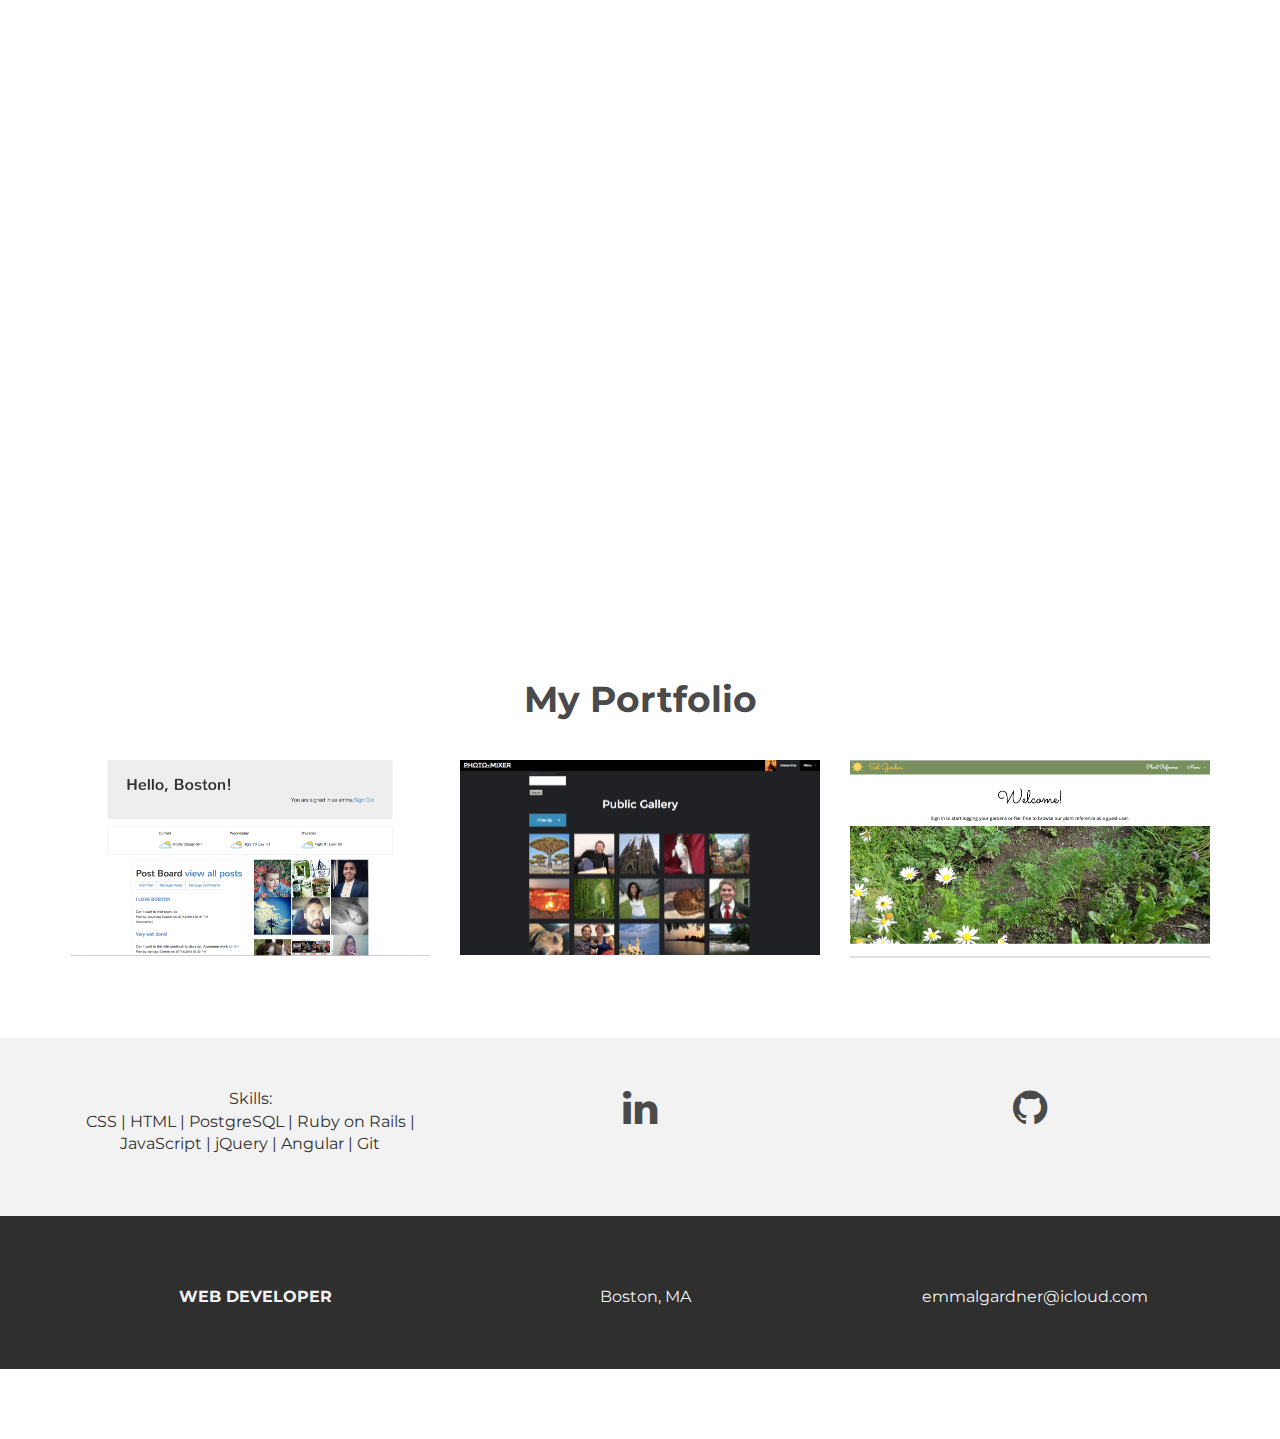
==== instant/theme/index.html @ 43eb584f "Using YoBootstrap theme- making changes to suit my portfolio site" ====
<!DOCTYPE html>
<html lang="en">
  <head>
    <meta charset="utf-8">
    <meta http-equiv="X-UA-Compatible" content="IE=edge">
    <meta name="viewport" content="width=device-width, initial-scale=1">
    <meta name="description" content="">
    <meta name="author" content="">
    <link rel="shortcut icon" href="assets/ico/favicon.ico">

    <title>Emma Gardner</title>

    <!-- Bootstrap core CSS -->
    <link href="assets/css/bootstrap.css" rel="stylesheet">

    <!-- Custom styles for this template -->
    <link href="assets/css/style.css" rel="stylesheet">
    <link href="assets/css/font-awesome.min.css" rel="stylesheet">

    <!-- Just for debugging purposes. Don't actually copy this line! -->
    <!--[if lt IE 9]><script src="../../assets/js/ie8-responsive-file-warning.js"></script><![endif]-->

    <!-- HTML5 shim and Respond.js IE8 support of HTML5 elements and media queries -->
    <!--[if lt IE 9]>
      <script src="https://oss.maxcdn.com/libs/html5shiv/3.7.0/html5shiv.js"></script>
      <script src="https://oss.maxcdn.com/libs/respond.js/1.4.2/respond.min.js"></script>
    <![endif]-->
  </head>

  <body>

    <!-- Static navbar
    <div class="navbar navbar-default navbar-fixed-top" role="navigation">
      <div class="container">
        <div class="navbar-header">
          <button type="button" class="navbar-toggle" data-toggle="collapse" data-target=".navbar-collapse">
            <span class="sr-only">Toggle navigation</span>
            <span class="icon-bar"></span>
            <span class="icon-bar"></span>
            <span class="icon-bar"></span>
          </button>
          <a class="navbar-brand" href="index.html">EMMA</a>
        </div>
        <div class="navbar-collapse collapse">
          <ul class="nav navbar-nav navbar-right">
            <li class="active"><a href="index.html">Home</a></li>
            <li><a href="about.html">About</a></li>
          </ul>
        </div>
      </div>
    </div> -->


	<div id="headerwrap">
	    <div class="container">
			<div class="row">
				<div class="col-lg-6 col-lg-offset-3">
					<h1>EMMA GARDNER</h1>
					<h4>WEB DEVELOPER</h4>
				</div>
			</div><! --/row -->
	    </div> <!-- /container -->
	</div><! --/headerwrap -->

	<section id="works"></section>
	<div class="container">
		<div class="row centered mt mb">
			<h1>My Portfolio</h1>

			<div class="col-lg-4 col-md-4 col-sm-4 gallery">
				<a href="http://helloboston.herokuapp.com/"><img src="assets/img/portfolio/AtAGlance.png" class="img-responsive"></a>
			</div>
			<div class="col-lg-4 col-md-4 col-sm-4 gallery">
				<a href="http://photo-mixer.herokuapp.com/"><img src="assets/img/portfolio/PHOTO_MIXERfoundation-rails.png" class="img-responsive"></a>
			</div>
			<div class="col-lg-4 col-md-4 col-sm-4 gallery">
				<a href="http://solgarden.herokuapp.com/"><img src="assets/img/portfolio/SolGarden.png" class="img-responsive"></a>
			</div>

		</div><! --/row -->
	</div><! --/container -->

	<div id="social">
		<div class="container">
			<div class="row centered">
        <div class="col-lg-4">
          Skills: <p>CSS | HTML | PostgreSQL | Ruby on Rails | JavaScript | jQuery | Angular | Git </p>
        </div>
				<div class="col-lg-4">
					<a href="https://www.linkedin.com/in/emmagard"><i class="fa fa-linkedin"></i></a>
				</div>
				<div class="col-lg-4">
					<a href="https://github.com/emmagard"><i class="fa fa-github"></i></a>
				</div>
			</div><! --/row -->
		</div><! --/container -->
	</div><! --/social -->

	<div id="footerwrap">
		<div class="container">
			<div class="row centered">
				<div class="col-lg-4">
					<p><b>WEB DEVELOPER</b></p>
				</div>

				<div class="col-lg-4">
					<p>Boston, MA</p>
				</div>
				<div class="col-lg-4">
					<p>emmalgardner@icloud.com</p>
				</div>
			</div>
		</div>
	</div><! --/footerwrap -->



    <!-- Bootstrap core JavaScript
    ================================================== -->
    <!-- Placed at the end of the document so the pages load faster -->
    <script src="https://ajax.googleapis.com/ajax/libs/jquery/1.11.0/jquery.min.js"></script>
    <script src="assets/js/bootstrap.min.js"></script>
  </body>
</html>
---- instant/theme/assets/css/style.css ----
/*
 * Author: Carlos Alvarez
 * URL: http://Alvarez.is
 *
 * Project Name: NYC Design
 * Version: 1.0
 * Date: 04-20-2014
 * URL:
 */


/* ==========================================================================
   Base Styles, Bootstrap Modifications & Fonts Import
   ========================================================================== */

@import url(http://fonts.googleapis.com/css?family=Montserrat:400,700);


::-moz-selection {
    background: #f2c2c9;
    color: #a4003a;
    text-shadow: none;
}

::selection {
    background: #16a085;
    color: #a4003a;
    text-shadow: none;
}

/*
 * A better looking default horizontal rule
 */

 hr {
    display: block;
    height: 1px;
    border: 0;
    border-top: 1px solid #ccc;
    margin: 1em 0;
    padding: 0;
}

.centered {
	text-align: center
}

.mt {
	margin-top: 80px;
}

.mb {
	margin-bottom: 80px;
}

/* ==========================================================================
   General styles
   ========================================================================== */


body {
    font-family: 'Montserrat', sans-serif;
    font-weight: 400;
    font-size: 16px;

    -webkit-font-smoothing: antialiased;
    -webkit-overflow-scrolling: touch;
}

h1, h2, h3, h4, h5, h6 {
	font-weight: 700;
    color: #4a4a4a;
}


.navbar-brand {
	font-weight: 700;
}

.navbar-default .navbar-brand {
	color: #fff;
}

.navbar-default {
	background-color: transparent;
	border-color: transparent;
}

.navbar-default .navbar-nav > .active > a, .navbar-default .navbar-nav > .active > a:hover, .navbar-default .navbar-nav > .active > a:focus {
	color: #fff;
	background-color: transparent;
	border-bottom: 2px solid #fff
}

.navbar-default .navbar-nav > li > a {
	color: #fff;
}

/* ==========================================================================
   Wrap Sections
   ========================================================================== */

#headerwrap {
	background: url(../img/IMG_1377.jpg) no-repeat center top;
	margin-top: -70px;
	padding-top: 250px;
	text-align:center;
	background-attachment: relative;
	background-position: center center;
	min-height: 650px;
	width: 100%;

    -webkit-background-size: 100%;
    -moz-background-size: 100%;
    -o-background-size: 100%;
    background-size: 100%;

    -webkit-background-size: cover;
    -moz-background-size: cover;
    -o-background-size: cover;
    background-size: cover;
}

#headerwrap h1 {
	color:#ffffff;
	padding-top: 10px;
	padding-bottom: 20px;
	letter-spacing: 4px;
	font-size: 80px;
	font-weight: bold;
}

#headerwrap h4 {
	font-weight: 400;
	color: #ffffff
}

#social {
	padding-top: 50px;
	padding-bottom: 50px;
	background-color: #f2f2f2;
}

#social i {
	font-size: 40px;
	color: #4a4a4a
}

#social i:hover {
	color: #1abc9c
}

#footerwrap {
	padding-top: 70px;
	padding-bottom: 50px;
	background-color: #2f2f2f;
}

#footerwrap p {
	color: #f2f2f2;
	margin-left: 10px;
}

#workwrap {
	background: url(../img/work.jpg) no-repeat center top;
	margin-top: -70px;
	padding-top: 250px;
	text-align:center;
	background-attachment: relative;
	background-position: center center;
	min-height: 650px;
	width: 100%;

    -webkit-background-size: 100%;
    -moz-background-size: 100%;
    -o-background-size: 100%;
    background-size: 100%;

    -webkit-background-size: cover;
    -moz-background-size: cover;
    -o-background-size: cover;
    background-size: cover;
}

#workwrap h1 {
	color:#ffffff;
	padding-top: 10px;
	padding-bottom: 20px;
	letter-spacing: 4px;
	font-size: 80px;
	font-weight: bold;
}

#workwrap h4 {
	font-weight: 400;
	color: #ffffff
}

#aboutwrap {
	background: url(../img/about.jpg) no-repeat center top;
	margin-top: -70px;
	padding-top: 250px;
	text-align:center;
	background-attachment: relative;
	background-position: center center;
	min-height: 550px;
	width: 100%;

    -webkit-background-size: 100%;
    -moz-background-size: 100%;
    -o-background-size: 100%;
    background-size: 100%;

    -webkit-background-size: cover;
    -moz-background-size: cover;
    -o-background-size: cover;
    background-size: cover;
}




/* Gallery */
.gallery {
	margin-top: 30px;
}

.gallery img:hover {
	opacity: 0.4;
}
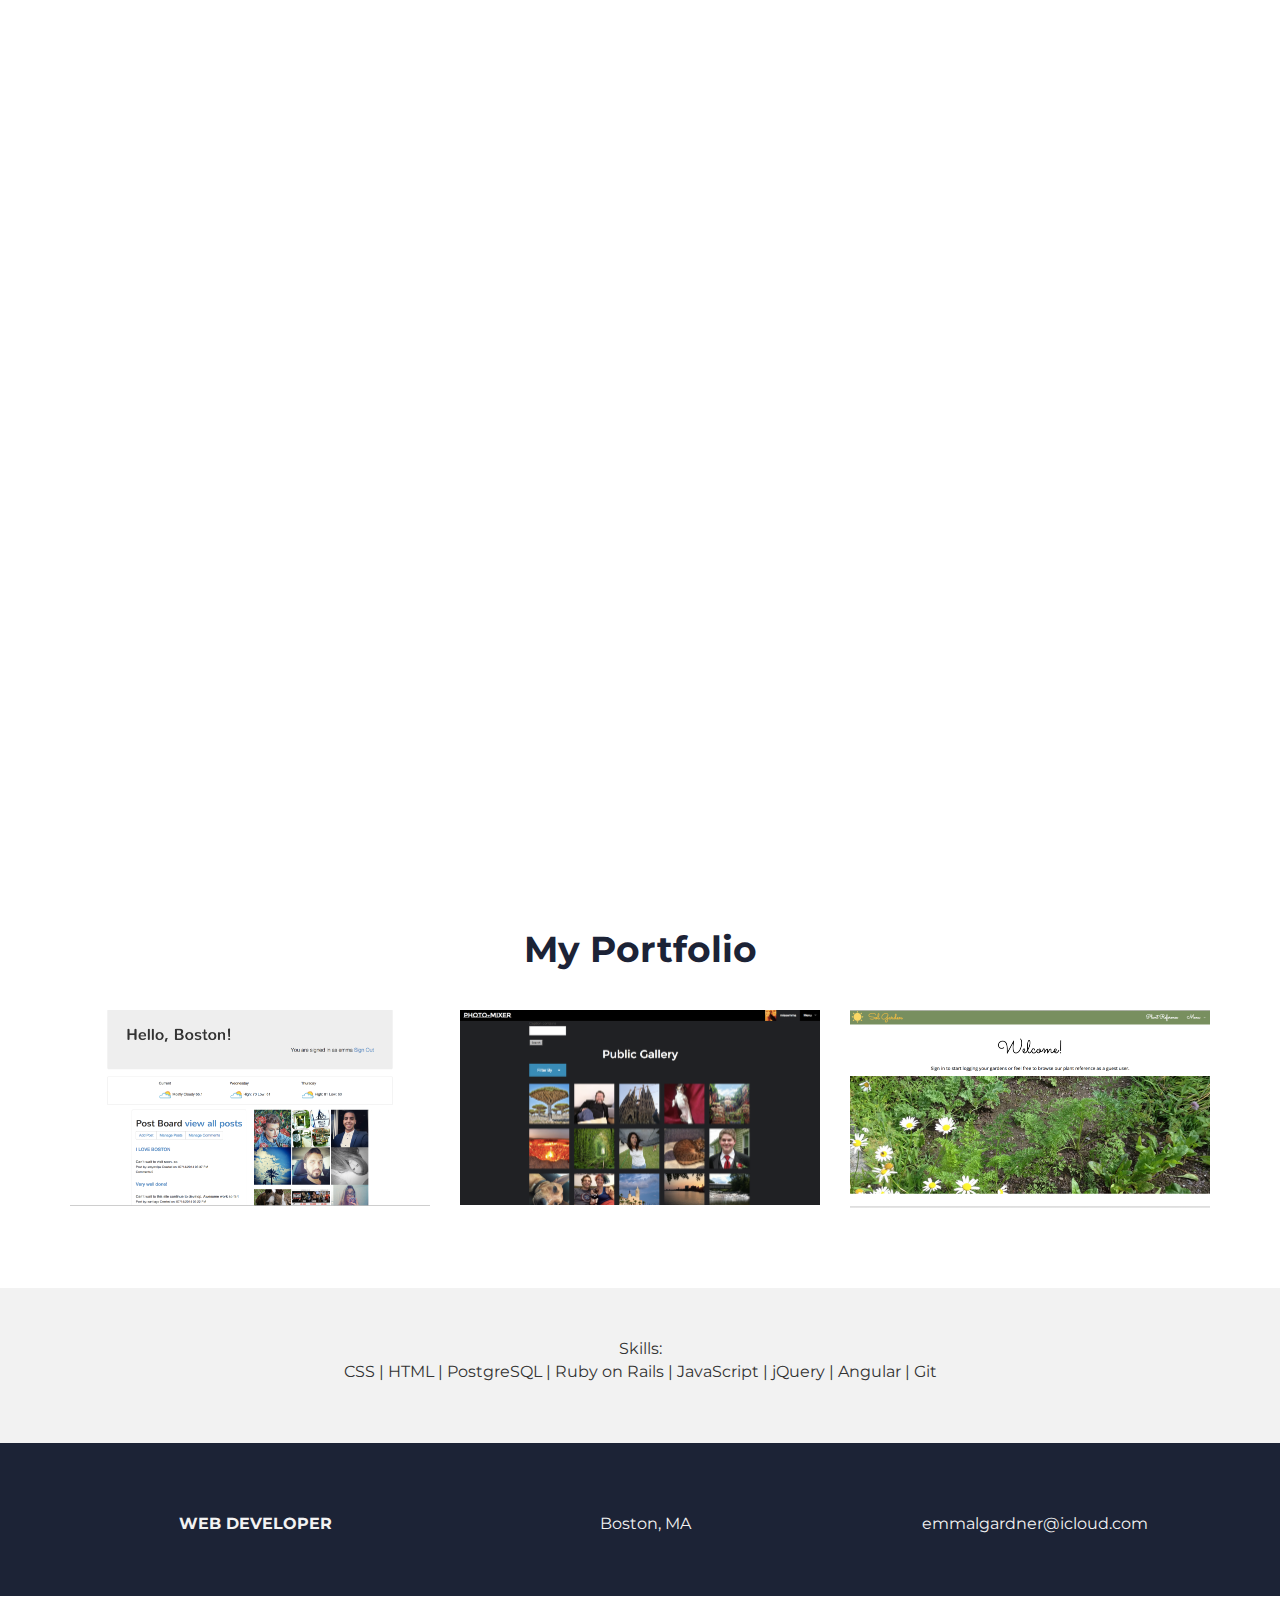
==== commit 00cb5b23: "finished details on portfolio" ====
--- a/instant/theme/index.html
+++ b/instant/theme/index.html
@@ -17,52 +17,39 @@
     <link href="assets/css/style.css" rel="stylesheet">
     <link href="assets/css/font-awesome.min.css" rel="stylesheet">
 
-    <!-- Just for debugging purposes. Don't actually copy this line! -->
-    <!--[if lt IE 9]><script src="../../assets/js/ie8-responsive-file-warning.js"></script><![endif]-->
 
-    <!-- HTML5 shim and Respond.js IE8 support of HTML5 elements and media queries -->
-    <!--[if lt IE 9]>
-      <script src="https://oss.maxcdn.com/libs/html5shiv/3.7.0/html5shiv.js"></script>
-      <script src="https://oss.maxcdn.com/libs/respond.js/1.4.2/respond.min.js"></script>
-    <![endif]-->
   </head>
 
   <body>
 
-    <!-- Static navbar
-    <div class="navbar navbar-default navbar-fixed-top" role="navigation">
-      <div class="container">
-        <div class="navbar-header">
-          <button type="button" class="navbar-toggle" data-toggle="collapse" data-target=".navbar-collapse">
-            <span class="sr-only">Toggle navigation</span>
-            <span class="icon-bar"></span>
-            <span class="icon-bar"></span>
-            <span class="icon-bar"></span>
-          </button>
-          <a class="navbar-brand" href="index.html">EMMA</a>
-        </div>
-        <div class="navbar-collapse collapse">
-          <ul class="nav navbar-nav navbar-right">
-            <li class="active"><a href="index.html">Home</a></li>
-            <li><a href="about.html">About</a></li>
-          </ul>
-        </div>
-      </div>
-    </div> -->
-
-
 	<div id="headerwrap">
 	    <div class="container">
-			<div class="row">
-				<div class="col-lg-6 col-lg-offset-3">
+			<div class="row centered">
+				<div class="col-lg-12">
 					<h1>EMMA GARDNER</h1>
 					<h4>WEB DEVELOPER</h4>
+            <div class="row centered">
+              <div class="col-lg-12 col-md-12">
+                <div class="col-lg-3 col-md-3">
+                  <a href="https://github.com/emmagard"><i class="fa fa-github"></i></a>
+                </div>
+                <div class="col-lg-3 col-md-3">
+                  <a href="https://www.linkedin.com/in/emmagard"><i class="fa fa-linkedin"></i></a>
+                </div>
+                <div class="col-lg-3 col-md-3">
+                  <a href="#"><i class="fa fa-briefcase" id="portfolio-view"></i></a>
+                </div>
+                <div class="col-lg-3 col-md-3">
+                  <a href="#" title="emmalgardner@icloud"><i class="fa fa-envelope" id="email"></i></a>
+                </div>
+              </div>
+            </div>
 				</div>
-			</div><! --/row -->
-	    </div> <!-- /container -->
-	</div><! --/headerwrap -->
+			</div><!--/row -->
+	    </div><!-- /container -->
+	</div><!--/headerwrap -->
 
-	<section id="works"></section>
+	<section id="works">
 	<div class="container">
 		<div class="row centered mt mb">
 			<h1>My Portfolio</h1>
@@ -77,24 +64,19 @@
 				<a href="http://solgarden.herokuapp.com/"><img src="assets/img/portfolio/SolGarden.png" class="img-responsive"></a>
 			</div>
 
-		</div><! --/row -->
-	</div><! --/container -->
+		</div><!--/row -->
+	</div><!--/container -->
+  </section>
 
 	<div id="social">
 		<div class="container">
 			<div class="row centered">
-        <div class="col-lg-4">
+        <div class="col-lg-12">
           Skills: <p>CSS | HTML | PostgreSQL | Ruby on Rails | JavaScript | jQuery | Angular | Git </p>
         </div>
-				<div class="col-lg-4">
-					<a href="https://www.linkedin.com/in/emmagard"><i class="fa fa-linkedin"></i></a>
-				</div>
-				<div class="col-lg-4">
-					<a href="https://github.com/emmagard"><i class="fa fa-github"></i></a>
-				</div>
-			</div><! --/row -->
-		</div><! --/container -->
-	</div><! --/social -->
+			</div><!--/row -->
+		</div><!--/container -->
+	</div><!--/social -->
 
 	<div id="footerwrap">
 		<div class="container">
@@ -120,5 +102,6 @@
     <!-- Placed at the end of the document so the pages load faster -->
     <script src="https://ajax.googleapis.com/ajax/libs/jquery/1.11.0/jquery.min.js"></script>
     <script src="assets/js/bootstrap.min.js"></script>
+    <script src="assets/js/main.js"></script>
   </body>
 </html>
--- a/instant/theme/assets/css/style.css
+++ b/instant/theme/assets/css/style.css
@@ -69,7 +69,7 @@
 
 h1, h2, h3, h4, h5, h6 {
 	font-weight: 700;
-    color: #4a4a4a;
+    color: #1C2336;
 }
 
 
@@ -101,13 +101,13 @@
    ========================================================================== */
 
 #headerwrap {
-	background: url(../img/IMG_1377.jpg) no-repeat center top;
+	background: url(../img/IMG_4035.jpg) no-repeat center top;
 	margin-top: -70px;
 	padding-top: 250px;
 	text-align:center;
 	background-attachment: relative;
 	background-position: center center;
-	min-height: 650px;
+	min-height: 900px;
 	width: 100%;
 
     -webkit-background-size: 100%;
@@ -123,6 +123,7 @@
 
 #headerwrap h1 {
 	color:#ffffff;
+  margin-top: 110px;
 	padding-top: 10px;
 	padding-bottom: 20px;
 	letter-spacing: 4px;
@@ -130,9 +131,14 @@
 	font-weight: bold;
 }
 
-#headerwrap h4 {
+#headerwrap h4, h2 {
 	font-weight: 400;
 	color: #ffffff
+}
+
+#headerwrap a {
+  color: #ffffff;
+  font-size: 50px;
 }
 
 #social {
@@ -143,7 +149,7 @@
 
 #social i {
 	font-size: 40px;
-	color: #4a4a4a
+	color: #1C2336
 }
 
 #social i:hover {
@@ -153,68 +159,12 @@
 #footerwrap {
 	padding-top: 70px;
 	padding-bottom: 50px;
-	background-color: #2f2f2f;
+	background-color: #1C2336;
 }
 
 #footerwrap p {
 	color: #f2f2f2;
 	margin-left: 10px;
-}
-
-#workwrap {
-	background: url(../img/work.jpg) no-repeat center top;
-	margin-top: -70px;
-	padding-top: 250px;
-	text-align:center;
-	background-attachment: relative;
-	background-position: center center;
-	min-height: 650px;
-	width: 100%;
-
-    -webkit-background-size: 100%;
-    -moz-background-size: 100%;
-    -o-background-size: 100%;
-    background-size: 100%;
-
-    -webkit-background-size: cover;
-    -moz-background-size: cover;
-    -o-background-size: cover;
-    background-size: cover;
-}
-
-#workwrap h1 {
-	color:#ffffff;
-	padding-top: 10px;
-	padding-bottom: 20px;
-	letter-spacing: 4px;
-	font-size: 80px;
-	font-weight: bold;
-}
-
-#workwrap h4 {
-	font-weight: 400;
-	color: #ffffff
-}
-
-#aboutwrap {
-	background: url(../img/about.jpg) no-repeat center top;
-	margin-top: -70px;
-	padding-top: 250px;
-	text-align:center;
-	background-attachment: relative;
-	background-position: center center;
-	min-height: 550px;
-	width: 100%;
-
-    -webkit-background-size: 100%;
-    -moz-background-size: 100%;
-    -o-background-size: 100%;
-    background-size: 100%;
-
-    -webkit-background-size: cover;
-    -moz-background-size: cover;
-    -o-background-size: cover;
-    background-size: cover;
 }
 
 
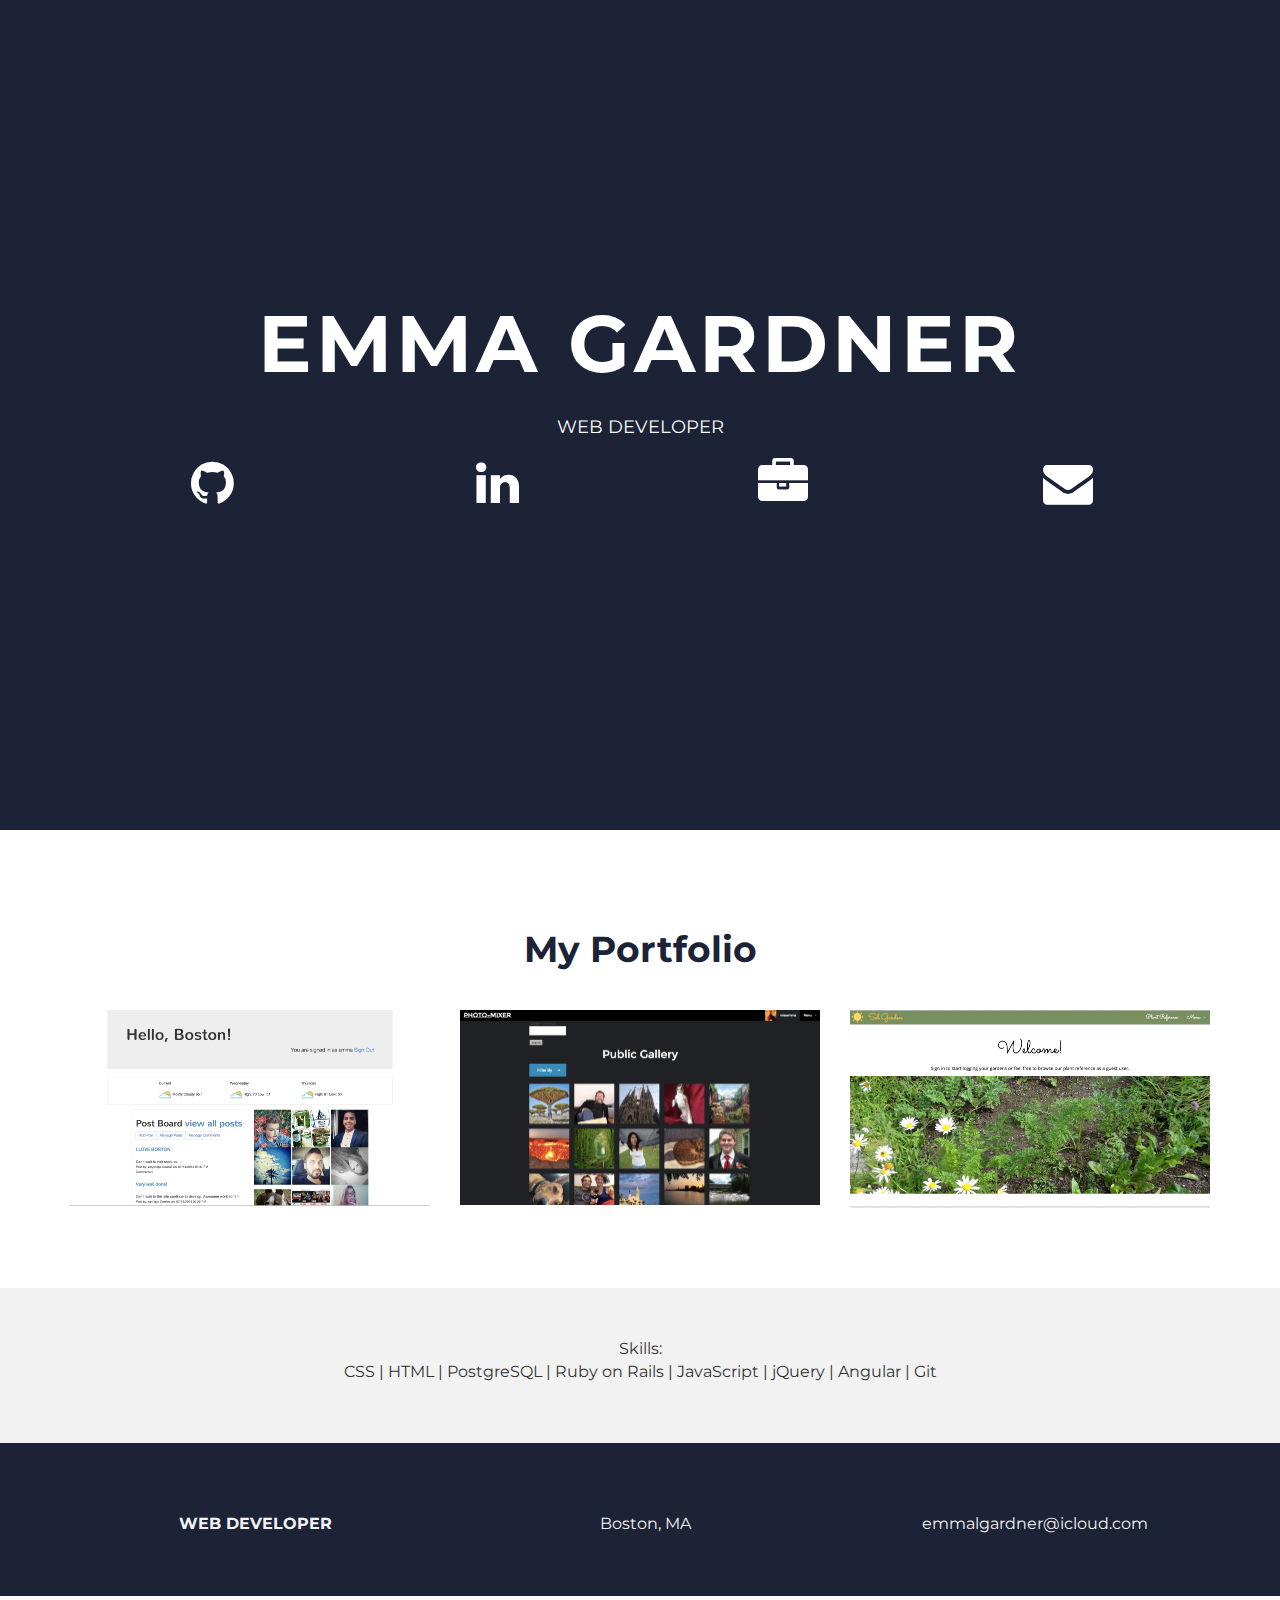
==== commit d3c3274b: "changed background color and cleaned up folder" ====
--- a/instant/theme/index.html
+++ b/instant/theme/index.html
@@ -68,7 +68,7 @@
 	</div><!--/container -->
   </section>
 
-	<div id="social">
+	<div id="skills">
 		<div class="container">
 			<div class="row centered">
         <div class="col-lg-12">
--- a/instant/theme/assets/css/style.css
+++ b/instant/theme/assets/css/style.css
@@ -72,36 +72,13 @@
     color: #1C2336;
 }
 
-
-.navbar-brand {
-	font-weight: 700;
-}
-
-.navbar-default .navbar-brand {
-	color: #fff;
-}
-
-.navbar-default {
-	background-color: transparent;
-	border-color: transparent;
-}
-
-.navbar-default .navbar-nav > .active > a, .navbar-default .navbar-nav > .active > a:hover, .navbar-default .navbar-nav > .active > a:focus {
-	color: #fff;
-	background-color: transparent;
-	border-bottom: 2px solid #fff
-}
-
-.navbar-default .navbar-nav > li > a {
-	color: #fff;
-}
-
 /* ==========================================================================
    Wrap Sections
    ========================================================================== */
 
 #headerwrap {
-	background: url(../img/IMG_4035.jpg) no-repeat center top;
+  background: #1C2336;
+	/*background: url(../img/IMG_4035.jpg) no-repeat center top;*/
 	margin-top: -70px;
 	padding-top: 250px;
 	text-align:center;
@@ -131,7 +108,7 @@
 	font-weight: bold;
 }
 
-#headerwrap h4, h2 {
+#headerwrap h4 {
 	font-weight: 400;
 	color: #ffffff
 }
@@ -141,19 +118,15 @@
   font-size: 50px;
 }
 
-#social {
+#headerwrap a:hover {
+  color: #f2f2f2;
+  font-size: 50px;
+}
+
+#skills {
 	padding-top: 50px;
 	padding-bottom: 50px;
 	background-color: #f2f2f2;
-}
-
-#social i {
-	font-size: 40px;
-	color: #1C2336
-}
-
-#social i:hover {
-	color: #1abc9c
 }
 
 #footerwrap {
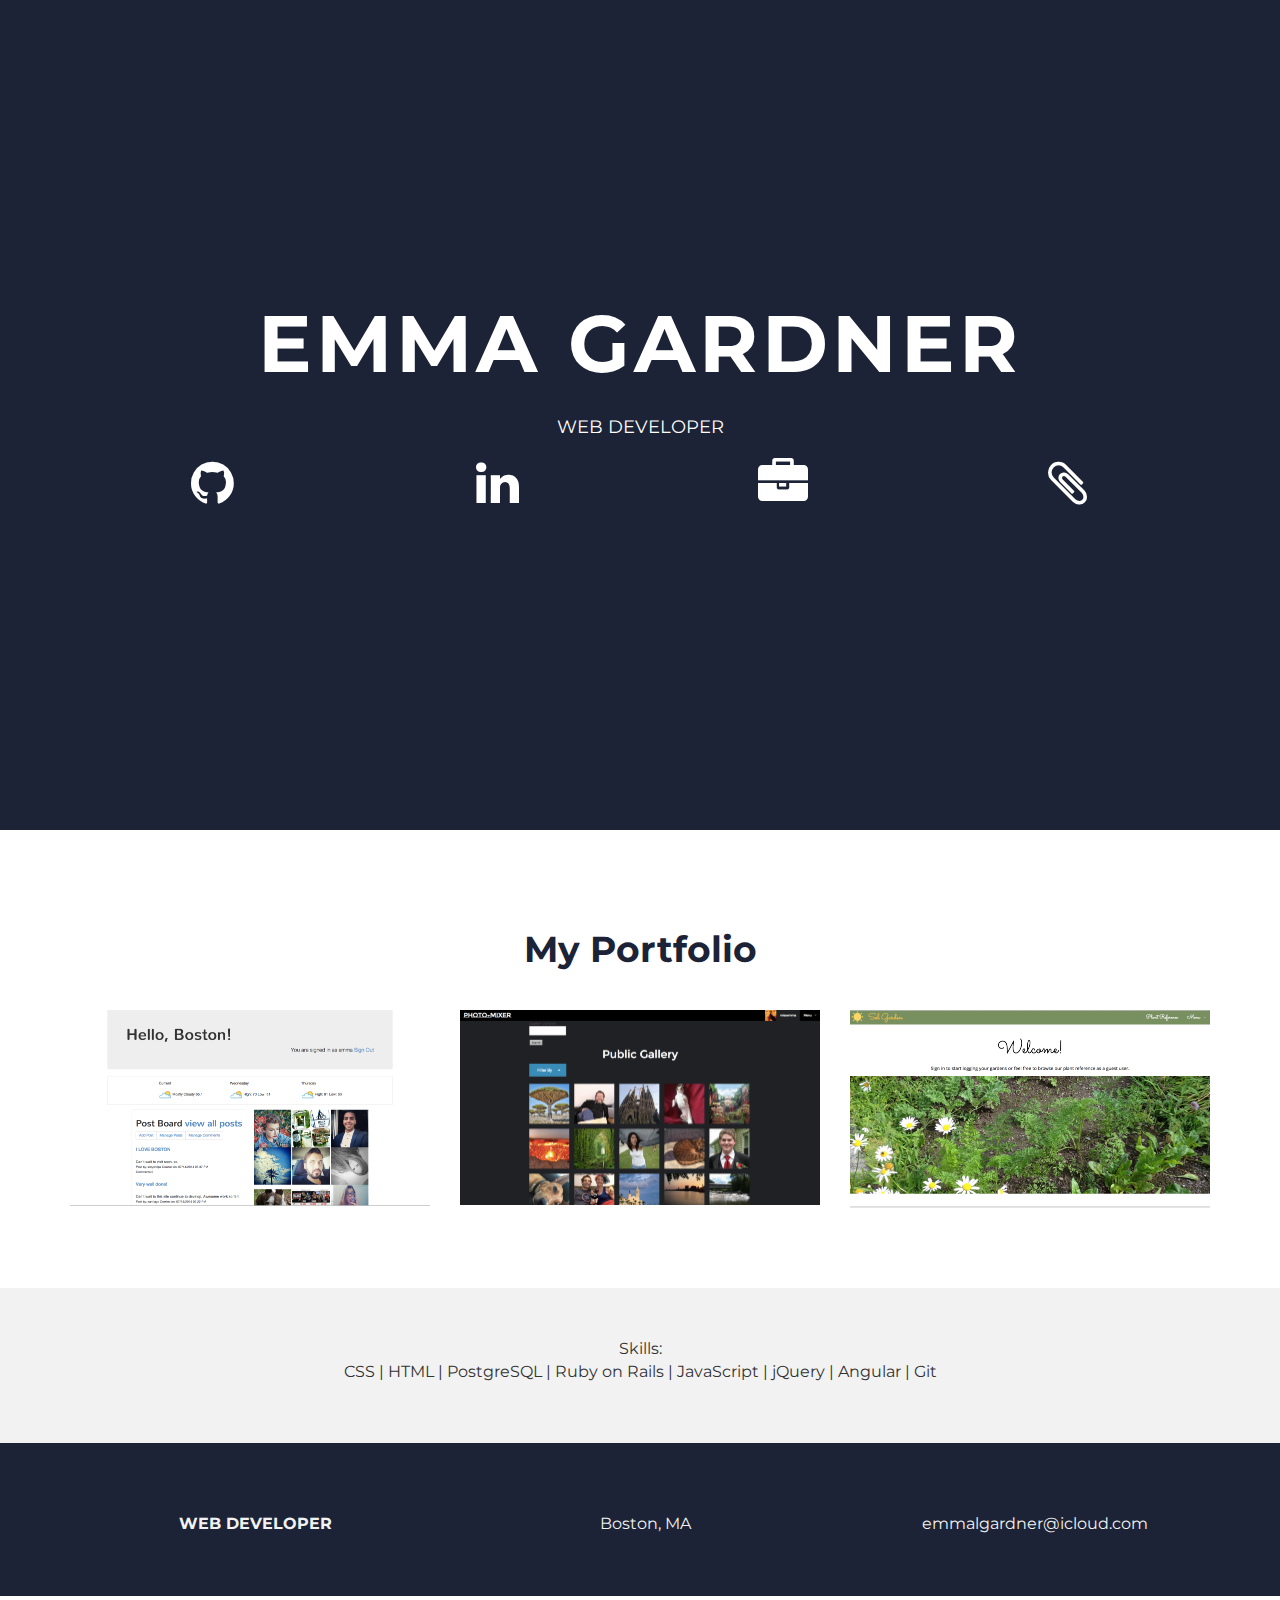
==== commit 7373066a: "all of the icons in the header wrap have tooltips" ====
--- a/instant/theme/index.html
+++ b/instant/theme/index.html
@@ -31,16 +31,16 @@
             <div class="row centered">
               <div class="col-lg-12 col-md-12">
                 <div class="col-lg-3 col-md-3">
-                  <a href="https://github.com/emmagard"><i class="fa fa-github"></i></a>
+                  <a href="https://github.com/emmagard" title="GitHub"><i class="fa fa-github"></i></a>
                 </div>
                 <div class="col-lg-3 col-md-3">
-                  <a href="https://www.linkedin.com/in/emmagard"><i class="fa fa-linkedin"></i></a>
+                  <a href="https://www.linkedin.com/in/emmagard" title="LinkedIn"><i class="fa fa-linkedin"></i></a>
                 </div>
                 <div class="col-lg-3 col-md-3">
-                  <a href="#"><i class="fa fa-briefcase" id="portfolio-view"></i></a>
+                  <a href="#" title="Portfolio"><i class="fa fa-briefcase" id="portfolio-view"></i></a>
                 </div>
                 <div class="col-lg-3 col-md-3">
-                  <a href="#" title="emmalgardner@icloud"><i class="fa fa-envelope" id="email"></i></a>
+                  <a href="#" title="Resume"><i class="fa fa-paperclip" id="resume"></i></a>
                 </div>
               </div>
             </div>
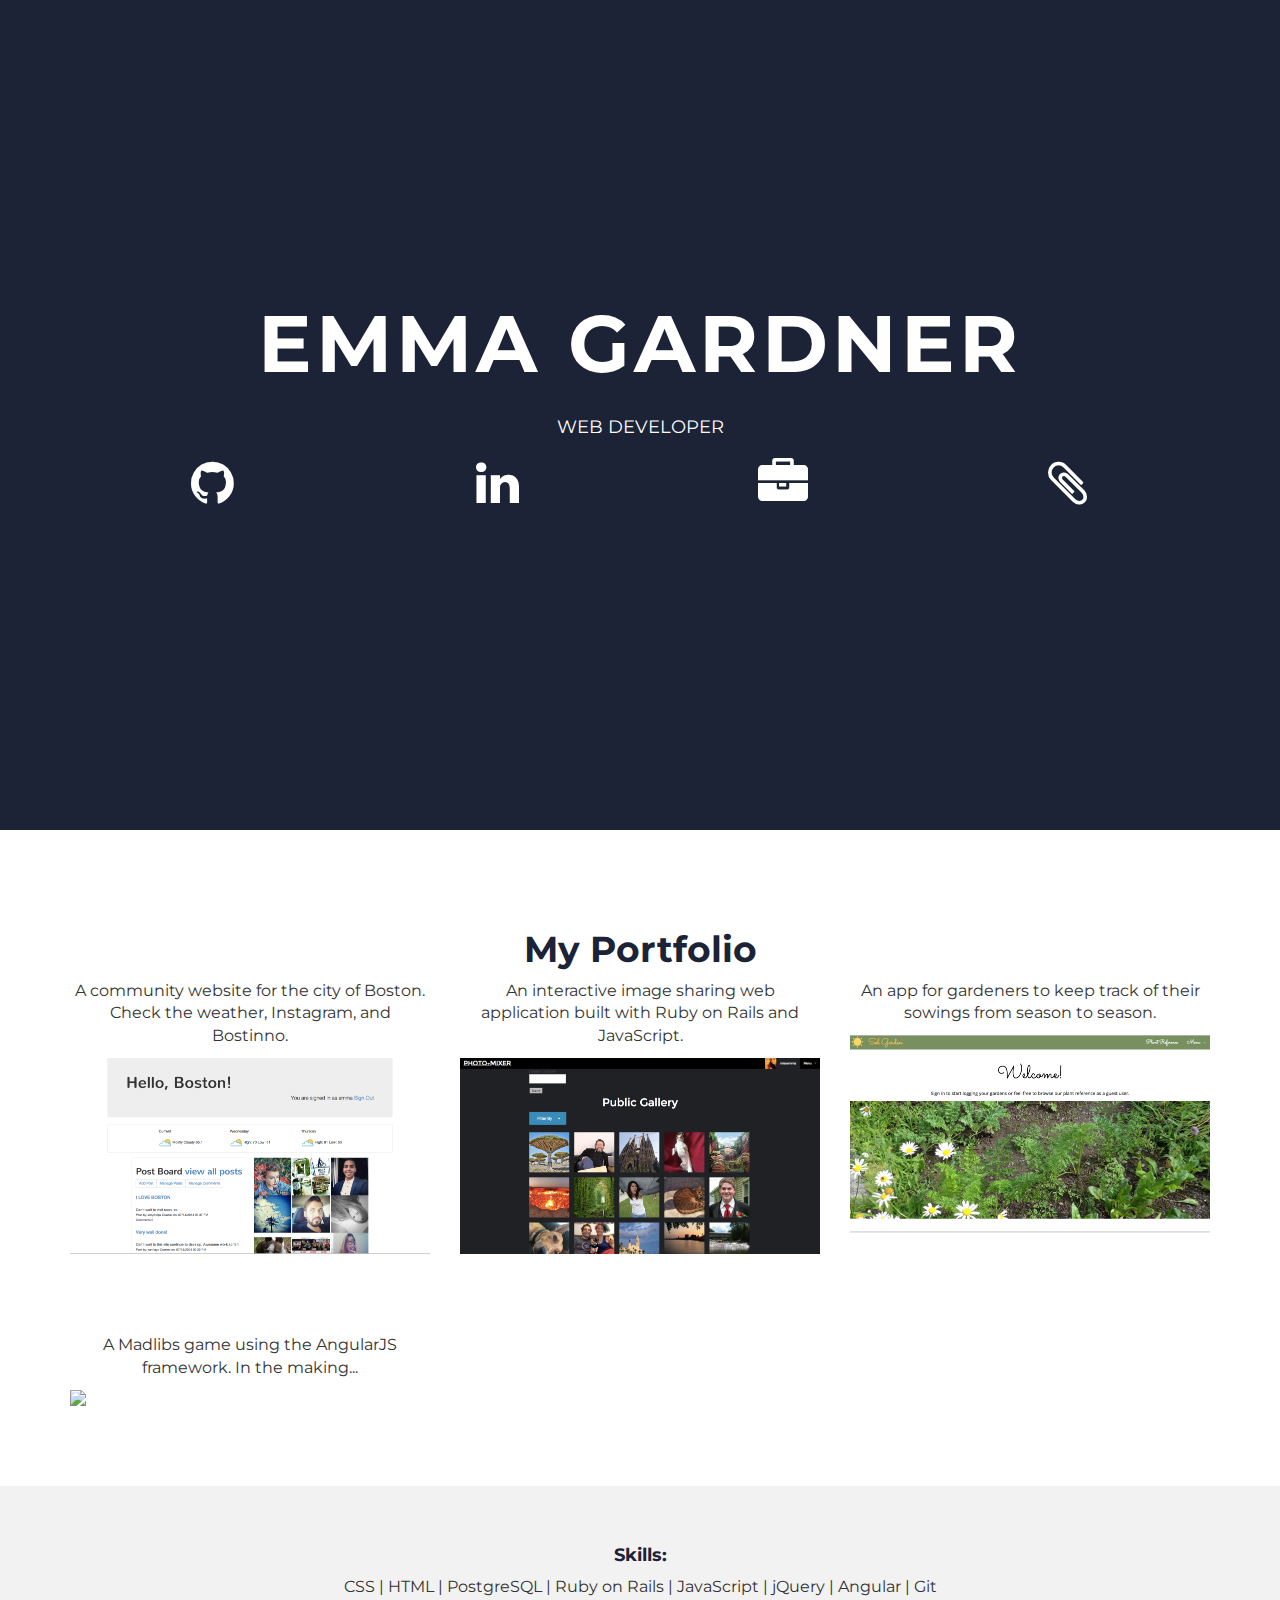
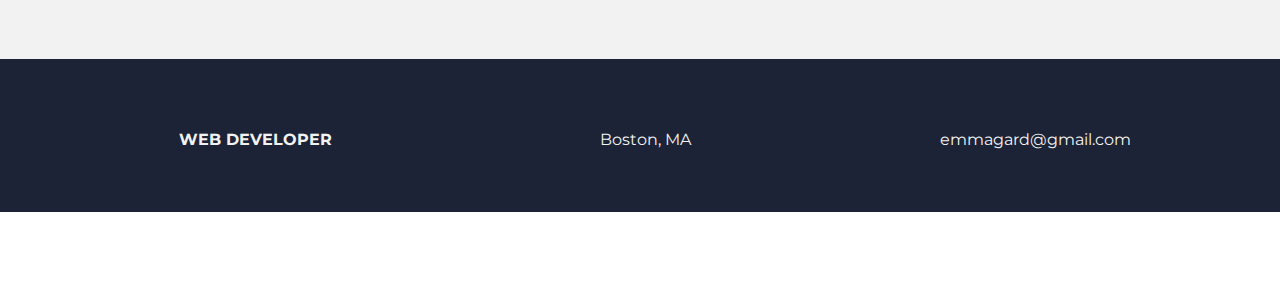
==== commit 0ca663a3: "added angular project to portfolio and added descriptions to all projects in portfolio" ====
--- a/instant/theme/index.html
+++ b/instant/theme/index.html
@@ -40,7 +40,7 @@
                   <a href="#" title="Portfolio"><i class="fa fa-briefcase" id="portfolio-view"></i></a>
                 </div>
                 <div class="col-lg-3 col-md-3">
-                  <a href="#" title="Resume"><i class="fa fa-paperclip" id="resume"></i></a>
+                  <a href="assets/img/egardner resume pdf.pdf" target="blank" title="Resume"><i class="fa fa-paperclip" id="resume"></i></a>
                 </div>
               </div>
             </div>
@@ -55,16 +55,27 @@
 			<h1>My Portfolio</h1>
 
 			<div class="col-lg-4 col-md-4 col-sm-4 gallery">
+        <p>A community website for the city of Boston. Check the weather, Instagram, and Bostinno.</p>
 				<a href="http://helloboston.herokuapp.com/"><img src="assets/img/portfolio/AtAGlance.png" class="img-responsive"></a>
 			</div>
 			<div class="col-lg-4 col-md-4 col-sm-4 gallery">
+        <p>An interactive image sharing web application built with Ruby on Rails and JavaScript.</p>
 				<a href="http://photo-mixer.herokuapp.com/"><img src="assets/img/portfolio/PHOTO_MIXERfoundation-rails.png" class="img-responsive"></a>
 			</div>
 			<div class="col-lg-4 col-md-4 col-sm-4 gallery">
+        <p>An app for gardeners to keep track of their sowings from season to season.</p>
 				<a href="http://solgarden.herokuapp.com/"><img src="assets/img/portfolio/SolGarden.png" class="img-responsive"></a>
 			</div>
 
 		</div><!--/row -->
+
+    <div class="row centered mt mb">
+      <div class="col-lg-4 col-md-4 col-sm-4 gallery-no-hover">
+        <p>A Madlibs game using the AngularJS framework. In the making...</p>
+        <img src="assets/img/portfolio/angular_madlibs2.png" class="img-responsive">
+      </div>
+
+    </div><!--/row -->
 	</div><!--/container -->
   </section>
 
@@ -72,7 +83,7 @@
 		<div class="container">
 			<div class="row centered">
         <div class="col-lg-12">
-          Skills: <p>CSS | HTML | PostgreSQL | Ruby on Rails | JavaScript | jQuery | Angular | Git </p>
+          <h4>Skills:</h4> <p>CSS | HTML | PostgreSQL | Ruby on Rails | JavaScript | jQuery | Angular | Git </p>
         </div>
 			</div><!--/row -->
 		</div><!--/container -->
@@ -89,11 +100,11 @@
 					<p>Boston, MA</p>
 				</div>
 				<div class="col-lg-4">
-					<p>emmalgardner@icloud.com</p>
+					<p>emmagard@gmail.com</p>
 				</div>
 			</div>
 		</div>
-	</div><! --/footerwrap -->
+	</div><!--/footerwrap -->
 
 
 
--- a/instant/theme/assets/css/style.css
+++ b/instant/theme/assets/css/style.css
@@ -144,7 +144,7 @@
 
 
 /* Gallery */
-.gallery {
+.gallery .gallery-no-hover {
 	margin-top: 30px;
 }
 
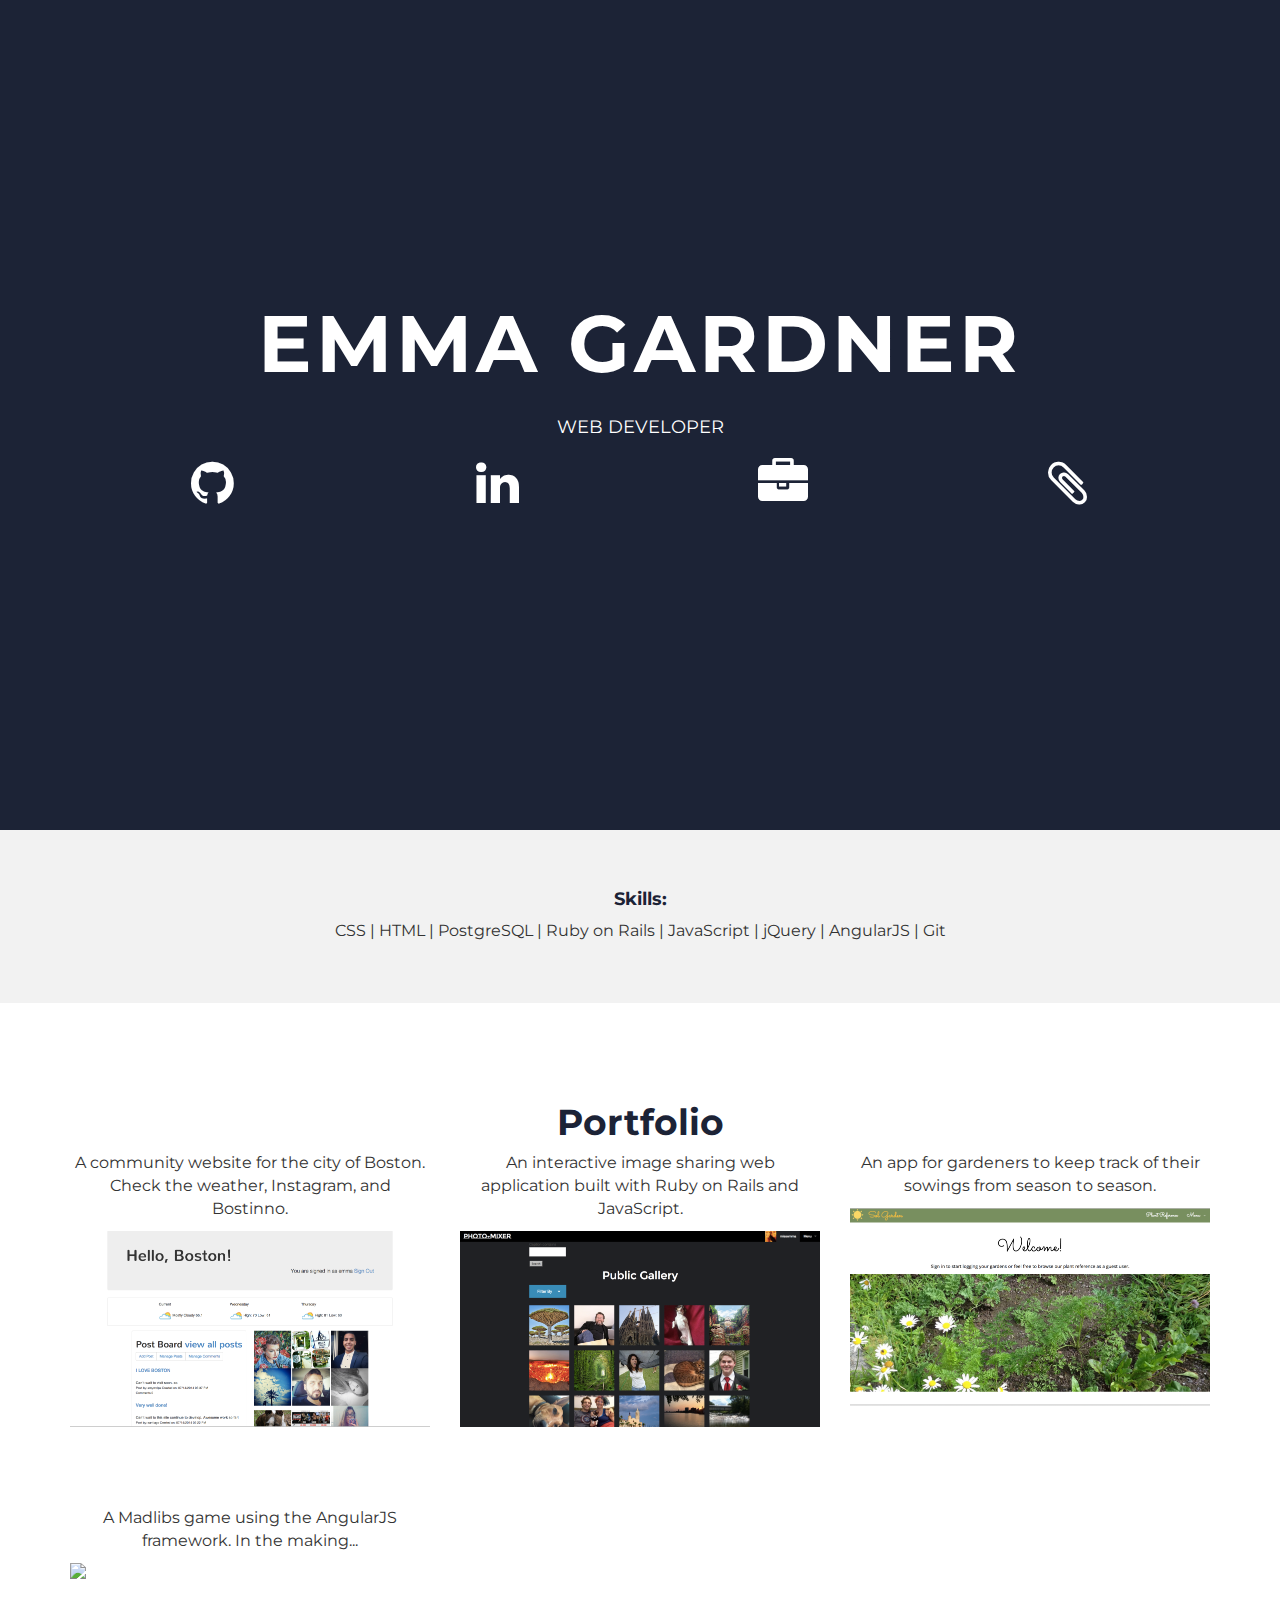
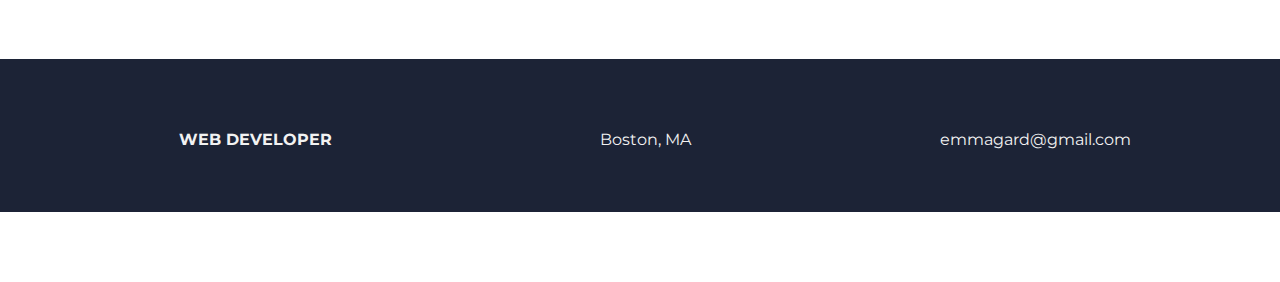
==== commit 2f990081: "moved skills to be included in portfolio view. removed tooltip from main.js- Didn't need it." ====
--- a/instant/theme/index.html
+++ b/instant/theme/index.html
@@ -49,10 +49,20 @@
 	    </div><!-- /container -->
 	</div><!--/headerwrap -->
 
+<div id="skills">
+    <div class="container">
+      <div class="row centered">
+        <div class="col-lg-12">
+          <h4>Skills:</h4> <p>CSS | HTML | PostgreSQL | Ruby on Rails | JavaScript | jQuery | AngularJS | Git </p>
+        </div>
+      </div><!--/row -->
+    </div><!--/container -->
+  </div><!--/skills -->
+
 	<section id="works">
 	<div class="container">
 		<div class="row centered mt mb">
-			<h1>My Portfolio</h1>
+			<h1>Portfolio</h1>
 
 			<div class="col-lg-4 col-md-4 col-sm-4 gallery">
         <p>A community website for the city of Boston. Check the weather, Instagram, and Bostinno.</p>
@@ -77,17 +87,7 @@
 
     </div><!--/row -->
 	</div><!--/container -->
-  </section>
-
-	<div id="skills">
-		<div class="container">
-			<div class="row centered">
-        <div class="col-lg-12">
-          <h4>Skills:</h4> <p>CSS | HTML | PostgreSQL | Ruby on Rails | JavaScript | jQuery | Angular | Git </p>
-        </div>
-			</div><!--/row -->
-		</div><!--/container -->
-	</div><!--/social -->
+  </section><!--works-->
 
 	<div id="footerwrap">
 		<div class="container">
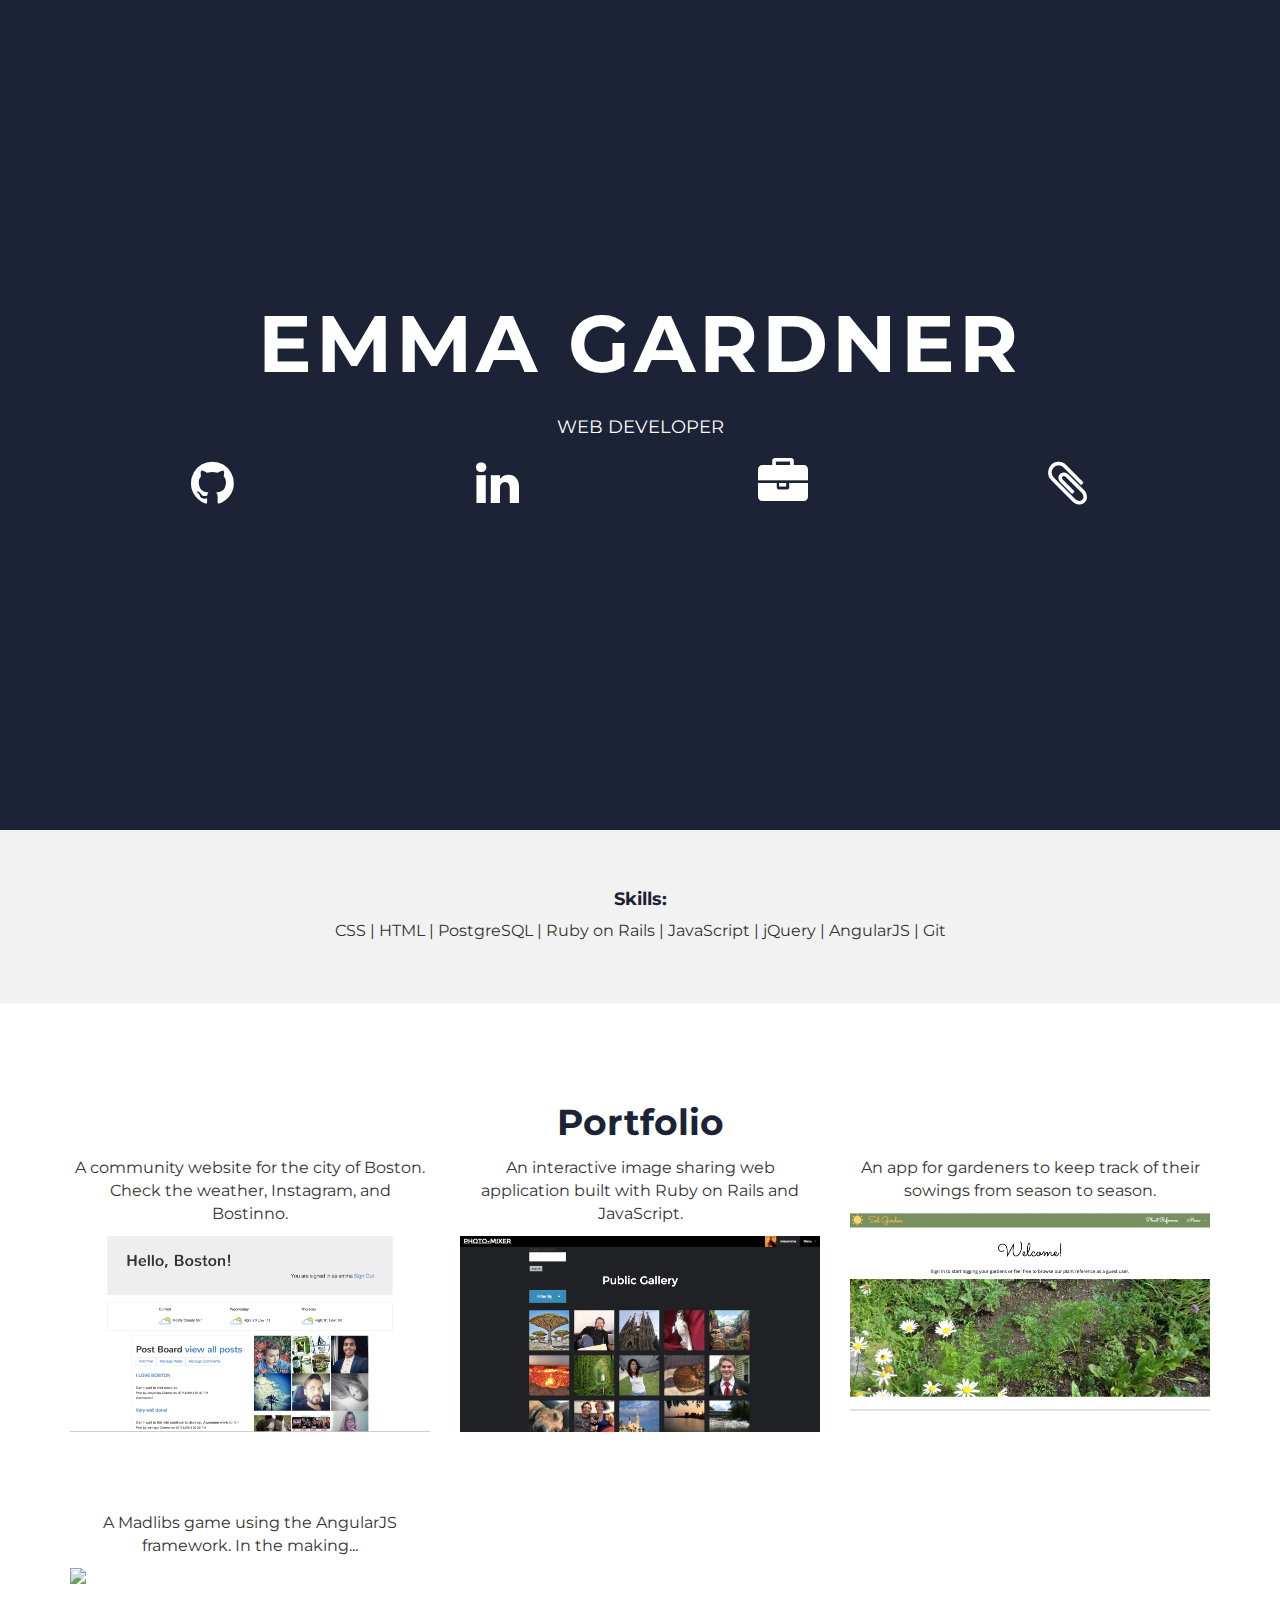
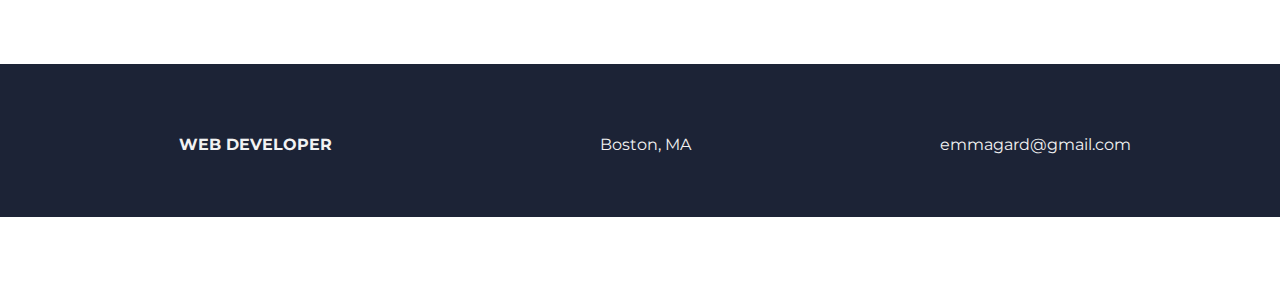
==== commit f3b7343f: "all icons open their link in a new window" ====
--- a/instant/theme/index.html
+++ b/instant/theme/index.html
@@ -31,10 +31,10 @@
             <div class="row centered">
               <div class="col-lg-12 col-md-12">
                 <div class="col-lg-3 col-md-3">
-                  <a href="https://github.com/emmagard" title="GitHub"><i class="fa fa-github"></i></a>
+                  <a href="https://github.com/emmagard" target="blank" title="GitHub"><i class="fa fa-github"></i></a>
                 </div>
                 <div class="col-lg-3 col-md-3">
-                  <a href="https://www.linkedin.com/in/emmagard" title="LinkedIn"><i class="fa fa-linkedin"></i></a>
+                  <a href="https://www.linkedin.com/in/emmagard" target="blank" title="LinkedIn"><i class="fa fa-linkedin"></i></a>
                 </div>
                 <div class="col-lg-3 col-md-3">
                   <a href="#" title="Portfolio"><i class="fa fa-briefcase" id="portfolio-view"></i></a>
@@ -62,7 +62,7 @@
 	<section id="works">
 	<div class="container">
 		<div class="row centered mt mb">
-			<h1>Portfolio</h1>
+			<h1 id="portfolio">Portfolio</h1>
 
 			<div class="col-lg-4 col-md-4 col-sm-4 gallery">
         <p>A community website for the city of Boston. Check the weather, Instagram, and Bostinno.</p>
--- a/instant/theme/assets/css/style.css
+++ b/instant/theme/assets/css/style.css
@@ -129,6 +129,10 @@
 	background-color: #f2f2f2;
 }
 
+#portfolio{
+  margin-bottom: 15px;
+}
+
 #footerwrap {
 	padding-top: 70px;
 	padding-bottom: 50px;
